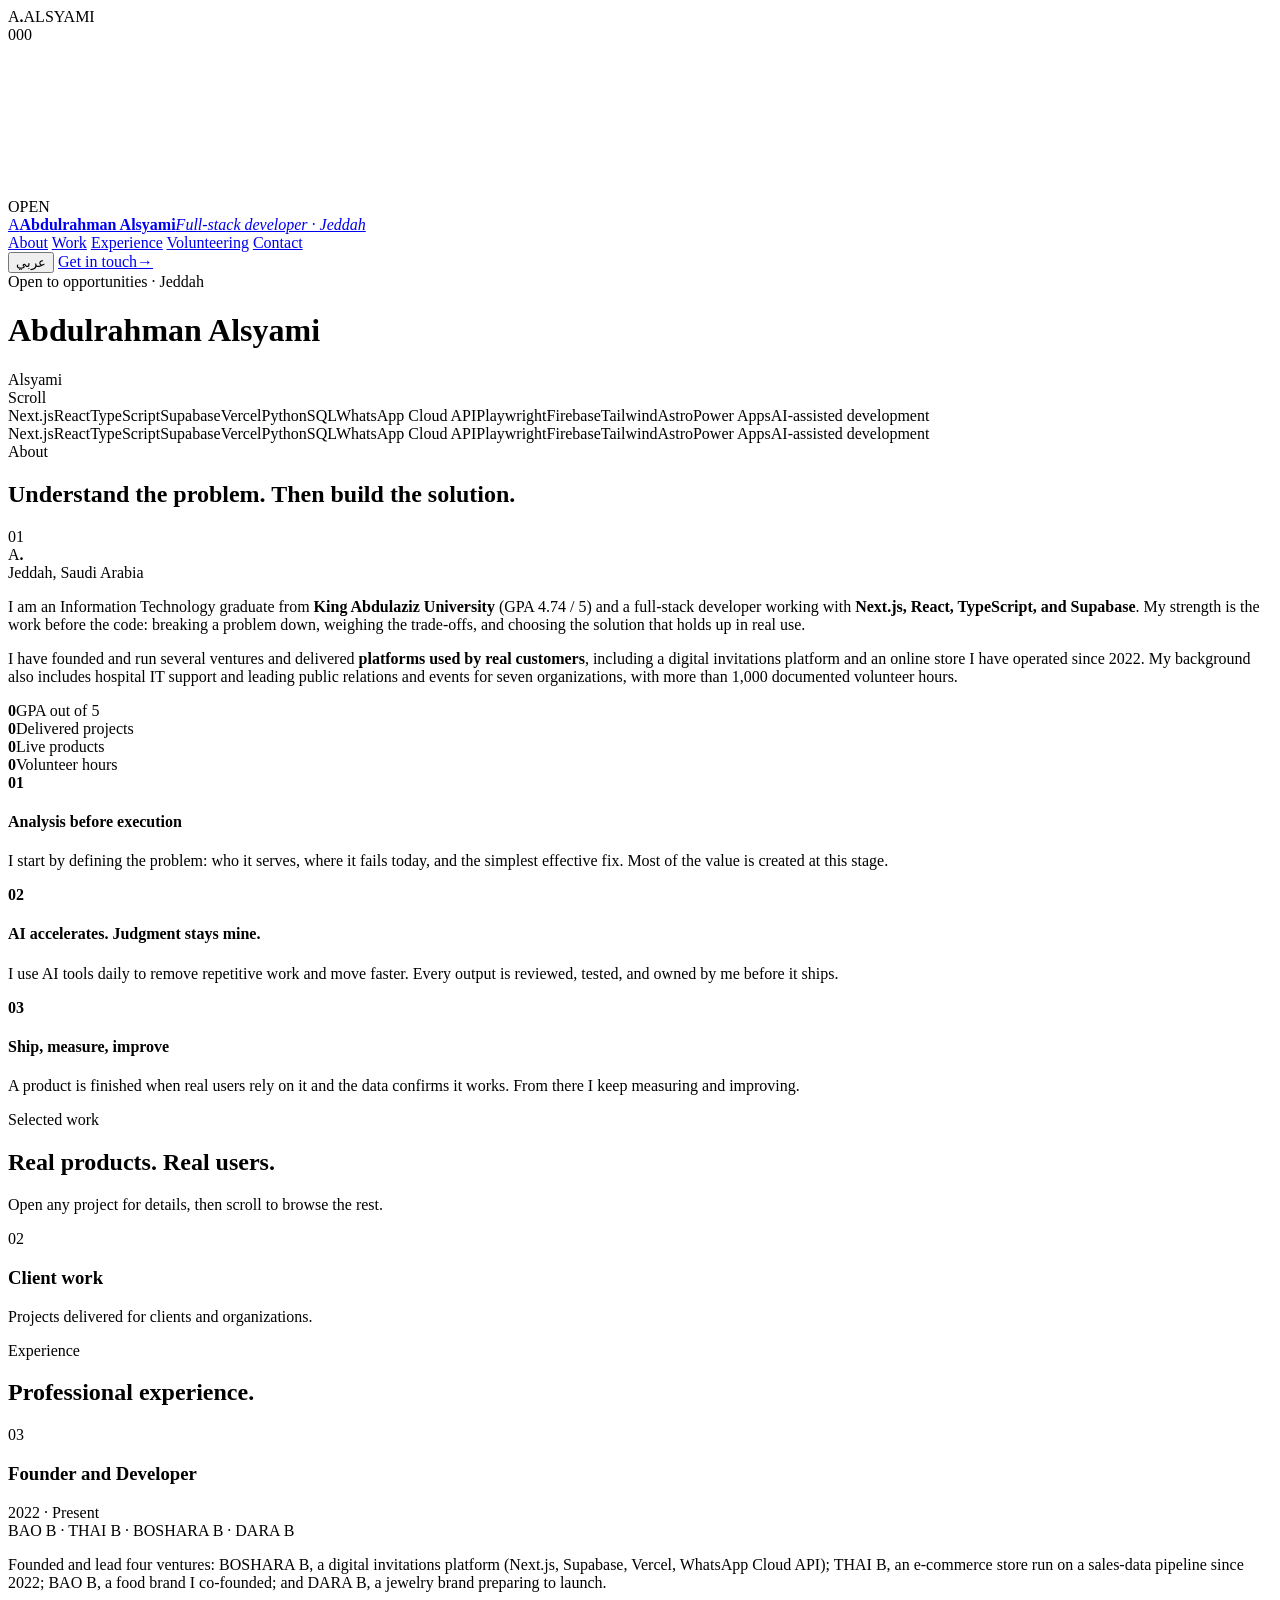
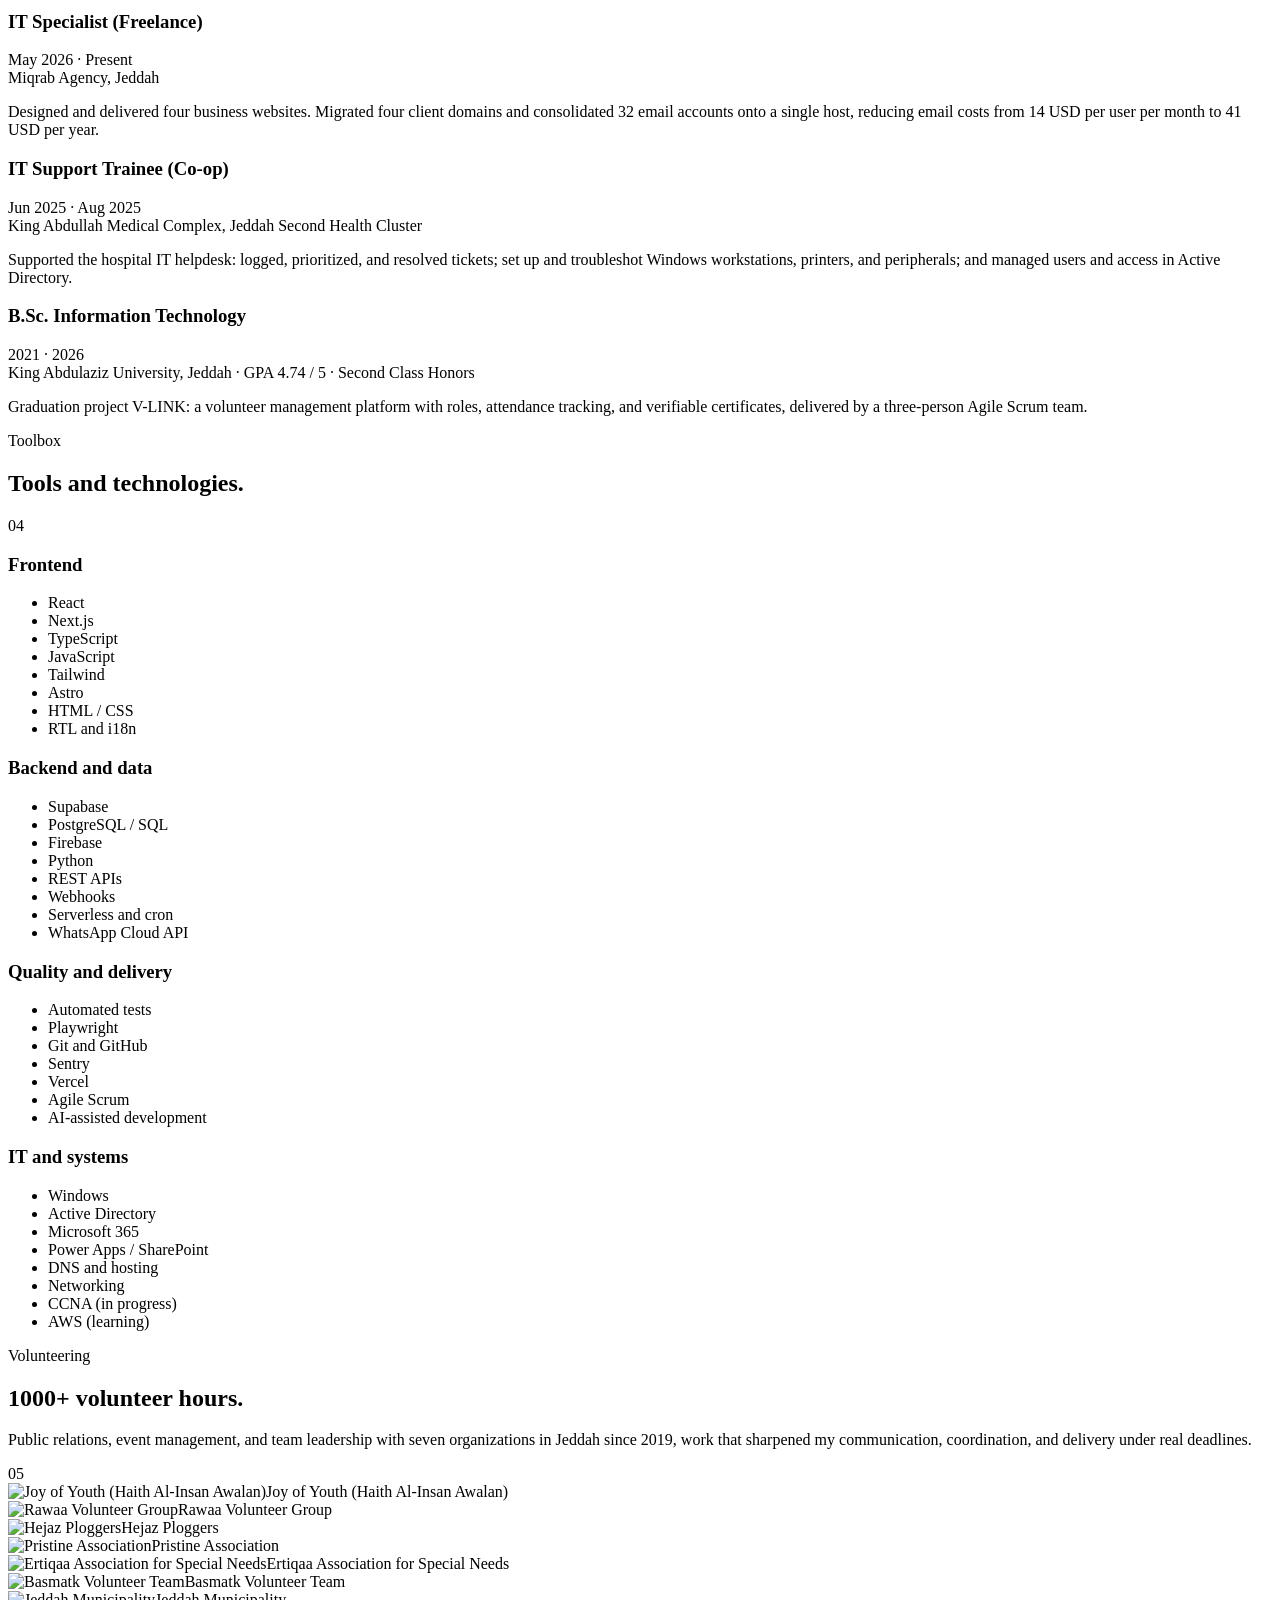
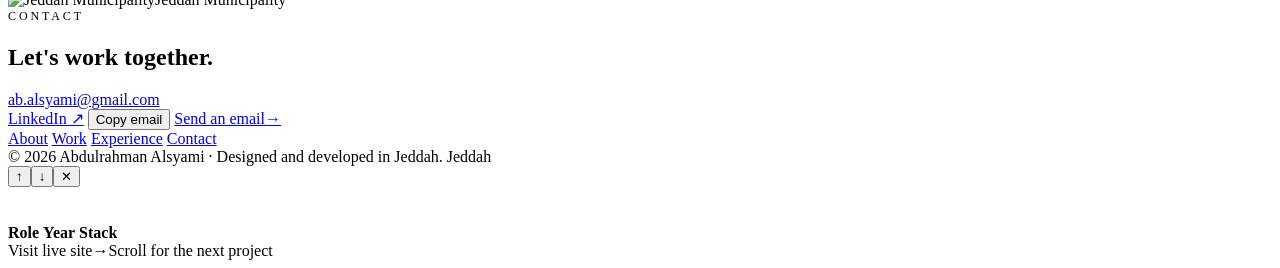
==== src/index.html @ 31112c0c "Portfolio site" ====
<!DOCTYPE html>
<html lang="en" dir="ltr">
<head>
<meta charset="UTF-8" />
<meta name="viewport" content="width=device-width, initial-scale=1.0, viewport-fit=cover" />
<title>Abdulrahman Alsyami · Developer</title>
<meta name="description" content="Abdulrahman Alsyami. IT graduate and full-stack developer in Jeddah. I build and ship real products: platforms, websites, data, and AI." />
<meta name="theme-color" content="#04070f" />
<meta property="og:title" content="Abdulrahman Alsyami · Developer" />
<meta property="og:description" content="I build and ship real products. Platforms, websites, data, and AI." />
<meta property="og:image" content="assets/p-bosharab.jpg" />
<link rel="icon" href="data:image/svg+xml,%3Csvg xmlns='http://www.w3.org/2000/svg' viewBox='0 0 64 64'%3E%3Crect width='64' height='64' rx='14' fill='%2304070f'/%3E%3Ctext x='50%25' y='56%25' dominant-baseline='middle' text-anchor='middle' font-family='Arial' font-weight='800' font-size='34' fill='%233b82f6'%3EA%3C/text%3E%3C/svg%3E" />
<link rel="preconnect" href="https://fonts.googleapis.com" />
<link rel="preconnect" href="https://fonts.gstatic.com" crossorigin />
<link href="https://fonts.googleapis.com/css2?family=Sora:wght@400;600;700;800&family=Inter:wght@400;500;600&family=IBM+Plex+Sans+Arabic:wght@400;500;600;700&display=swap" rel="stylesheet" />
<!--STYLES-->
</head>
<body>

<div id="loader"><div class="ld-name">A<b>.</b>ALSYAMI</div><div class="ld-bar"><i></i></div><div class="ld-num">000</div></div>
<div id="progress"></div>
<canvas id="gl"></canvas>
<div class="veil"></div>
<div class="grain"></div>
<div class="cur"><span>OPEN</span></div><div class="cur-d"></div>

<nav id="nav">
  <a href="#hero" class="brand" aria-label="Home"><span class="mark">A</span><span class="bname"><b data-en="Abdulrahman Alsyami" data-ar="عبدالرحمن السيامي">Abdulrahman Alsyami</b><i data-en="Full-stack developer · Jeddah" data-ar="مطوّر ويب متكامل · جدة">Full-stack developer · Jeddah</i></span></a>
  <div class="nlinks" id="navLinks">
    <span class="ind"></span>
    <a href="#about" data-en="About" data-ar="نبذة">About</a>
    <a href="#work" data-en="Work" data-ar="الأعمال">Work</a>
    <a href="#exp" data-en="Experience" data-ar="الخبرة">Experience</a>
    <a href="#vol" data-en="Volunteering" data-ar="التطوّع">Volunteering</a>
    <a href="#contact" data-en="Contact" data-ar="تواصل">Contact</a>
  </div>
  <div class="nright">
    <button class="chip" id="lang" aria-label="Switch language">عربي</button>
    <a href="#contact" class="btn pri xs"><span data-en="Get in touch" data-ar="تواصل معي">Get in touch</span><span class="arr">→</span></a>
  </div>
</nav>

<main>
  <header class="hero" id="hero">
    <span class="pill"><i></i><span data-en="Open to opportunities · Jeddah" data-ar="متاح لفرص العمل · جدة">Open to opportunities · Jeddah</span></span>
    <h1 class="sr-only">Abdulrahman Alsyami</h1>
    <div class="stage-dots" id="stageDots" aria-hidden="true"><i class="on"></i><i></i><i></i><i></i></div>
    <div class="wrap hero-in">
      <div class="hero-cap" id="heroCap" aria-live="polite"></div>
      <div class="h1 fd gl-only-hidden" aria-hidden="true" data-en="Alsyami" data-ar="السيامي">Alsyami</div>
    </div>
    <div class="scroll-hint"><span data-en="Scroll" data-ar="مرّر للأسفل">Scroll</span><i></i></div>
  </header>

  <div class="marq" aria-hidden="true">
    <div class="marq-track">
      <span>Next.js</span><span>React</span><span>TypeScript</span><span>Supabase</span><span>Vercel</span><span>Python</span><span>SQL</span><span>WhatsApp Cloud API</span><span>Playwright</span><span>Firebase</span><span>Tailwind</span><span>Astro</span><span>Power Apps</span><span>AI-assisted development</span>
      <span>Next.js</span><span>React</span><span>TypeScript</span><span>Supabase</span><span>Vercel</span><span>Python</span><span>SQL</span><span>WhatsApp Cloud API</span><span>Playwright</span><span>Firebase</span><span>Tailwind</span><span>Astro</span><span>Power Apps</span><span>AI-assisted development</span>
    </div>
  </div>

  <section id="about">
    <div class="wrap">
      <div class="sh">
        <div><div class="eyebrow" data-en="About" data-ar="نبذة">About</div><h2 class="fd split" data-en="Understand the problem. Then build the solution." data-ar="أفهم المشكلة، ثم أبني الحل.">Understand the problem. Then build the solution.</h2></div>
        <div class="idx">01</div>
      </div>
      <div class="about-grid">
        <div class="photo tilt reveal">
          <div class="ph">A<b>.</b></div>
          <img src="assets/me.jpg" alt="Abdulrahman Alsyami" onerror="this.remove()" />
          <div class="shine"></div>
          <div class="badge"><i></i><span data-en="Jeddah, Saudi Arabia" data-ar="جدة، السعودية">Jeddah, Saudi Arabia</span></div>
        </div>
        <div class="about-txt">
          <p class="reveal" data-html data-en="I am an Information Technology graduate from &lt;strong&gt;King Abdulaziz University&lt;/strong&gt; (GPA 4.74 / 5) and a full-stack developer working with &lt;strong&gt;Next.js, React, TypeScript, and Supabase&lt;/strong&gt;. My strength is the work before the code: breaking a problem down, weighing the trade-offs, and choosing the solution that holds up in real use." data-ar="خريج تقنية معلومات من &lt;strong&gt;جامعة الملك عبدالعزيز&lt;/strong&gt; بمعدل 4.74 من 5، ومطوّر ويب متكامل أعمل بـ &lt;strong&gt;Next.js وReact وTypeScript وSupabase&lt;/strong&gt;. تكمن قوتي فيما يسبق كتابة الكود: تحليل المشكلة، وموازنة الخيارات، واختيار الحل الذي يصمد أمام الاستخدام الفعلي.">I am an Information Technology graduate from <strong>King Abdulaziz University</strong> (GPA 4.74 / 5) and a full-stack developer working with <strong>Next.js, React, TypeScript, and Supabase</strong>. My strength is the work before the code: breaking a problem down, weighing the trade-offs, and choosing the solution that holds up in real use.</p>
          <p class="reveal" data-html data-en="I have founded and run several ventures and delivered &lt;strong&gt;platforms used by real customers&lt;/strong&gt;, including a digital invitations platform and an online store I have operated since 2022. My background also includes hospital IT support and leading public relations and events for seven organizations, with more than 1,000 documented volunteer hours." data-ar="أسّست وأدرت عدة مشاريع تجارية، وأطلقت &lt;strong&gt;منصّات يستخدمها عملاء فعليون&lt;/strong&gt;، منها منصّة للدعوات الرقمية ومتجر إلكتروني أديره منذ 2022. وتشمل خبرتي الدعم الفني في بيئة مستشفى، وقيادة العلاقات العامة والفعاليات في سبع جهات بأكثر من 1000 ساعة تطوّع موثّقة.">I have founded and run several ventures and delivered <strong>platforms used by real customers</strong>, including a digital invitations platform and an online store I have operated since 2022. My background also includes hospital IT support and leading public relations and events for seven organizations, with more than 1,000 documented volunteer hours.</p>
          <div class="stats">
            <div class="stat"><b data-n="4.74" data-dec="2">0</b><span data-en="GPA out of 5" data-ar="المعدل من 5">GPA out of 5</span></div>
            <div class="stat"><b data-n="10">0</b><span data-en="Delivered projects" data-ar="مشروع منجز">Delivered projects</span></div>
            <div class="stat"><b data-n="8">0</b><span data-en="Live products" data-ar="منتج قيد التشغيل">Live products</span></div>
            <div class="stat"><b data-n="1000" data-suf="+">0</b><span data-en="Volunteer hours" data-ar="ساعة تطوّع">Volunteer hours</span></div>
          </div>
        </div>
      </div>
      <div class="principles">
        <div class="pr reveal"><b>01</b><h4 data-en="Analysis before execution" data-ar="التحليل قبل التنفيذ">Analysis before execution</h4><p data-en="I start by defining the problem: who it serves, where it fails today, and the simplest effective fix. Most of the value is created at this stage." data-ar="أبدأ بتحديد المشكلة: لمن الحل، وأين يكمن الخلل اليوم، وما أبسط معالجة فعّالة له. فمعظم القيمة تُصنع في هذه المرحلة.">I start by defining the problem: who it serves, where it fails today, and the simplest effective fix. Most of the value is created at this stage.</p></div>
        <div class="pr reveal"><b>02</b><h4 data-en="AI accelerates. Judgment stays mine." data-ar="الذكاء الاصطناعي يسرّع، والقرار يبقى لي.">AI accelerates. Judgment stays mine.</h4><p data-en="I use AI tools daily to remove repetitive work and move faster. Every output is reviewed, tested, and owned by me before it ships." data-ar="أوظّف أدوات الذكاء الاصطناعي يومياً لتقليص العمل المتكرر ورفع سرعة التنفيذ، مع مراجعة كل مخرَج واختباره وتحمّل مسؤوليته قبل إطلاقه.">I use AI tools daily to remove repetitive work and move faster. Every output is reviewed, tested, and owned by me before it ships.</p></div>
        <div class="pr reveal"><b>03</b><h4 data-en="Ship, measure, improve" data-ar="أُطلق، أقيس، أُحسّن">Ship, measure, improve</h4><p data-en="A product is finished when real users rely on it and the data confirms it works. From there I keep measuring and improving." data-ar="لا يكتمل المنتج بمجرد عمله على جهازي، بل حين يعتمد عليه مستخدمون فعليون وتؤكد البيانات نجاحه. بعدها أواصل القياس والتحسين.">A product is finished when real users rely on it and the data confirms it works. From there I keep measuring and improving.</p></div>
      </div>
    </div>
  </section>

  <section id="work">
    <div class="wrap">
      <div class="sh">
        <div><div class="eyebrow" data-en="Selected work" data-ar="أعمال مختارة">Selected work</div><h2 class="fd split" data-en="Real products. Real users." data-ar="منتجات فعلية. مستخدمون حقيقيون.">Real products. Real users.</h2><p data-en="Open any project for details, then scroll to browse the rest." data-ar="افتح أي مشروع لعرض تفاصيله، ثم مرّر لاستعراض بقية المشاريع.">Open any project for details, then scroll to browse the rest.</p></div>
        <div class="idx">02</div>
      </div>
      <div class="stack" id="stack"></div>
      <div class="subhead"><h3 class="fd" data-en="Client work" data-ar="أعمال للعملاء والجهات">Client work</h3><p data-en="Projects delivered for clients and organizations." data-ar="مشاريع نفّذتها لعملاء وجهات متعددة.">Projects delivered for clients and organizations.</p></div>
      <div class="filters" id="filters"></div>
      <div class="grid" id="grid"></div>
    </div>
  </section>

  <section id="exp">
    <div class="wrap">
      <div class="sh">
        <div><div class="eyebrow" data-en="Experience" data-ar="الخبرة">Experience</div><h2 class="fd split" data-en="Professional experience." data-ar="الخبرة العملية.">Professional experience.</h2></div>
        <div class="idx">03</div>
      </div>
      <div class="tl">
        <div class="ti now reveal">
          <h3 data-en="Founder and Developer" data-ar="مؤسس ومطوّر">Founder and Developer</h3>
          <span class="dt">2022 · Present</span>
          <div class="co">BAO B · THAI B · BOSHARA B · DARA B</div>
          <p data-en="Founded and lead four ventures: BOSHARA B, a digital invitations platform (Next.js, Supabase, Vercel, WhatsApp Cloud API); THAI B, an e-commerce store run on a sales-data pipeline since 2022; BAO B, a food brand I co-founded; and DARA B, a jewelry brand preparing to launch." data-ar="أسّست وأقود أربعة مشاريع: بُشارة بي، منصّة للدعوات الرقمية (Next.js وSupabase وVercel وWhatsApp Cloud API)؛ وتاي بي، متجر إلكتروني يُدار منذ 2022 على خط لتحليل بيانات المبيعات؛ وباو بي، علامة أطعمة شاركت في تأسيسها؛ ودارا بي، علامة مجوهرات تستعد للإطلاق.">Founded and lead four ventures: BOSHARA B, a digital invitations platform (Next.js, Supabase, Vercel, WhatsApp Cloud API); THAI B, an e-commerce store run on a sales-data pipeline since 2022; BAO B, a food brand I co-founded; and DARA B, a jewelry brand preparing to launch.</p>
        </div>
        <div class="ti now reveal">
          <h3 data-en="IT Specialist (Freelance)" data-ar="أخصائي تقنية معلومات (عمل حر)">IT Specialist (Freelance)</h3>
          <span class="dt">May 2026 · Present</span>
          <div class="co" data-en="Miqrab Agency, Jeddah" data-ar="وكالة مقراب، جدة">Miqrab Agency, Jeddah</div>
          <p data-en="Designed and delivered four business websites. Migrated four client domains and consolidated 32 email accounts onto a single host, reducing email costs from 14 USD per user per month to 41 USD per year." data-ar="صمّمت وسلّمت أربعة مواقع لجهات تجارية، ونقلت أربعة نطاقات للعملاء ووحّدت 32 حساب بريد على استضافة واحدة، فانخفضت تكلفة البريد من 14 دولاراً للمستخدم شهرياً إلى 41 دولاراً سنوياً.">Designed and delivered four business websites. Migrated four client domains and consolidated 32 email accounts onto a single host, reducing email costs from 14 USD per user per month to 41 USD per year.</p>
        </div>
        <div class="ti reveal">
          <h3 data-en="IT Support Trainee (Co-op)" data-ar="متدرّب دعم فني (تعاوني)">IT Support Trainee (Co-op)</h3>
          <span class="dt">Jun 2025 · Aug 2025</span>
          <div class="co" data-en="King Abdullah Medical Complex, Jeddah Second Health Cluster" data-ar="مجمع الملك عبدالله الطبي، تجمع جدة الصحي الثاني">King Abdullah Medical Complex, Jeddah Second Health Cluster</div>
          <p data-en="Supported the hospital IT helpdesk: logged, prioritized, and resolved tickets; set up and troubleshot Windows workstations, printers, and peripherals; and managed users and access in Active Directory." data-ar="عملت في مكتب الدعم الفني بالمستشفى: استقبال التذاكر وترتيب أولوياتها وحلّها، وتجهيز أجهزة ويندوز والطابعات والأجهزة الطرفية ومعالجة أعطالها، وإدارة المستخدمين والصلاحيات عبر Active Directory.">Supported the hospital IT helpdesk: logged, prioritized, and resolved tickets; set up and troubleshot Windows workstations, printers, and peripherals; and managed users and access in Active Directory.</p>
        </div>
        <div class="ti reveal">
          <h3 data-en="B.Sc. Information Technology" data-ar="بكالوريوس تقنية المعلومات">B.Sc. Information Technology</h3>
          <span class="dt">2021 · 2026</span>
          <div class="co" data-en="King Abdulaziz University, Jeddah · GPA 4.74 / 5 · Second Class Honors" data-ar="جامعة الملك عبدالعزيز، جدة · المعدل 4.74 من 5 · مرتبة الشرف الثانية">King Abdulaziz University, Jeddah · GPA 4.74 / 5 · Second Class Honors</div>
          <p data-en="Graduation project V-LINK: a volunteer management platform with roles, attendance tracking, and verifiable certificates, delivered by a three-person Agile Scrum team." data-ar="مشروع التخرّج V-LINK: منصّة لإدارة الفرق التطوعية تشمل الصلاحيات وتتبّع الحضور وإصدار شهادات موثّقة، نُفّذت ضمن فريق من ثلاثة أعضاء بمنهجية Agile Scrum.">Graduation project V-LINK: a volunteer management platform with roles, attendance tracking, and verifiable certificates, delivered by a three-person Agile Scrum team.</p>
        </div>
      </div>
    </div>
  </section>

  <section id="skills">
    <div class="wrap">
      <div class="sh">
        <div><div class="eyebrow" data-en="Toolbox" data-ar="الأدوات">Toolbox</div><h2 class="fd split" data-en="Tools and technologies." data-ar="الأدوات والتقنيات.">Tools and technologies.</h2></div>
        <div class="idx">04</div>
      </div>
      <div class="skills">
        <div class="sk reveal"><h3 data-en="Frontend" data-ar="الواجهات">Frontend</h3><ul><li>React</li><li>Next.js</li><li>TypeScript</li><li>JavaScript</li><li>Tailwind</li><li>Astro</li><li>HTML / CSS</li><li>RTL and i18n</li></ul></div>
        <div class="sk reveal"><h3 data-en="Backend and data" data-ar="الخلفية والبيانات">Backend and data</h3><ul><li>Supabase</li><li>PostgreSQL / SQL</li><li>Firebase</li><li>Python</li><li>REST APIs</li><li>Webhooks</li><li>Serverless and cron</li><li>WhatsApp Cloud API</li></ul></div>
        <div class="sk reveal"><h3 data-en="Quality and delivery" data-ar="الجودة والتسليم">Quality and delivery</h3><ul><li>Automated tests</li><li>Playwright</li><li>Git and GitHub</li><li>Sentry</li><li>Vercel</li><li>Agile Scrum</li><li>AI-assisted development</li></ul></div>
        <div class="sk reveal"><h3 data-en="IT and systems" data-ar="الأنظمة والدعم">IT and systems</h3><ul><li>Windows</li><li>Active Directory</li><li>Microsoft 365</li><li>Power Apps / SharePoint</li><li>DNS and hosting</li><li>Networking</li><li class="soon">CCNA (in progress)</li><li class="soon">AWS (learning)</li></ul></div>
      </div>
    </div>
  </section>

  <section id="vol">
    <div class="wrap">
      <div class="sh">
        <div><div class="eyebrow" data-en="Volunteering" data-ar="التطوّع">Volunteering</div><h2 class="fd split" data-en="1000+ volunteer hours." data-ar="أكثر من 1000 ساعة تطوّع.">1000+ volunteer hours.</h2><p data-en="Public relations, event management, and team leadership with seven organizations in Jeddah since 2019, work that sharpened my communication, coordination, and delivery under real deadlines." data-ar="علاقات عامة وإدارة فعاليات وقيادة فرق مع سبع جهات في جدة منذ 2019، صقلت مهارات التواصل والتنسيق والتسليم ضمن مواعيد فعلية.">Public relations, event management, and team leadership with seven organizations in Jeddah since 2019, work that sharpened my communication, coordination, and delivery under real deadlines.</p></div>
        <div class="idx">05</div>
      </div>
      <div class="orgs">
        <div class="org reveal"><span class="lg"><img src="assets/org-haith.png" alt="Joy of Youth (Haith Al-Insan Awalan)" loading="lazy"></span><span data-en="Joy of Youth (Haith Al-Insan Awalan)" data-ar="مجموعة حيث الإنسان أولاً">Joy of Youth (Haith Al-Insan Awalan)</span></div>
        <div class="org reveal"><span class="lg"><img src="assets/org-rawaa.png" alt="Rawaa Volunteer Group" loading="lazy"></span><span data-en="Rawaa Volunteer Group" data-ar="مجموعة رواء التطوعية">Rawaa Volunteer Group</span></div>
        <div class="org reveal"><span class="lg"><img src="assets/org-hejaz.png" alt="Hejaz Ploggers" loading="lazy"></span><span data-en="Hejaz Ploggers" data-ar="فريق حجاز بلوقرز">Hejaz Ploggers</span></div>
        <div class="org reveal"><span class="lg"><img src="assets/org-pristine.png" alt="Pristine Association" loading="lazy"></span><span data-en="Pristine Association" data-ar="جمعية برستين">Pristine Association</span></div>
        <div class="org reveal"><span class="lg"><img src="assets/org-ertiqa.png" alt="Ertiqaa Association for Special Needs" loading="lazy"></span><span data-en="Ertiqaa Association for Special Needs" data-ar="جمعية ارتقاء لذوي الاحتياجات الخاصة">Ertiqaa Association for Special Needs</span></div>
        <div class="org reveal"><span class="lg"><img src="assets/org-basmatak.png" alt="Basmatk Volunteer Team" loading="lazy"></span><span data-en="Basmatk Volunteer Team" data-ar="فريق بصمتك التطوعي">Basmatk Volunteer Team</span></div>
        <div class="org reveal"><span class="lg"><img src="assets/org-amanah.svg" alt="Jeddah Municipality" loading="lazy"></span><span data-en="Jeddah Municipality" data-ar="أمانة جدة">Jeddah Municipality</span></div>
      </div>
    </div>
  </section>

  <section id="contact" class="contact">
    <div class="wrap">
      <div class="eyebrow reveal" style="color:var(--ice);font-family:var(--fd);letter-spacing:.24em;text-transform:uppercase;font-size:12px;margin-bottom:14px" data-en="Contact" data-ar="تواصل">Contact</div>
      <h2 class="big fd split" data-en="Let's work together." data-ar="لنعمل معاً.">Let's work together.</h2>
      <a class="email magnet reveal" href="mailto:ab.alsyami@gmail.com">ab.alsyami@gmail.com</a>
      <div class="socials reveal">
        <a class="btn ghost magnet" href="https://www.linkedin.com/in/abdulrahman-alsyami" target="_blank" rel="noopener">LinkedIn ↗</a>
        <button class="btn ghost magnet" id="copyBtn"><span data-en="Copy email" data-ar="انسخ البريد">Copy email</span></button>
        <a class="btn pri magnet" href="mailto:ab.alsyami@gmail.com"><span data-en="Send an email" data-ar="راسلني عبر البريد">Send an email</span><span class="arr">→</span></a>
      </div>
    </div>
  </section>
</main>

<nav class="dock" id="dock" aria-label="Sections">
  <a href="#about" data-en="About" data-ar="نبذة">About</a>
  <a href="#work" data-en="Work" data-ar="الأعمال">Work</a>
  <a href="#exp" data-en="Experience" data-ar="الخبرة">Experience</a>
  <a href="#contact" data-en="Contact" data-ar="تواصل">Contact</a>
</nav>

<footer>
  <span data-en="© 2026 Abdulrahman Alsyami · Designed and developed in Jeddah." data-ar="© 2026 عبدالرحمن السيامي · تصميم وتطوير شخصي، جدة.">© 2026 Abdulrahman Alsyami · Designed and developed in Jeddah.</span>
  <span class="clock"><i></i><span data-en="Jeddah" data-ar="جدة">Jeddah</span> <span id="clock"></span></span>
</footer>

<div id="modal" role="dialog" aria-modal="true" aria-labelledby="mTitle">
  <div class="back"></div>
  <div class="panel" data-lenis-prevent>
    <div class="m-nav"><button class="up" aria-label="Previous project">↑</button><button class="down" aria-label="Next project">↓</button><button class="close" aria-label="Close">✕</button></div>
    <div class="m-rail"><i></i></div>
    <div class="m-media"><div class="frame"><i></i><i></i><i></i><span id="mUrl"></span></div><img id="mImg" src="" alt="" /></div>
    <div class="m-body">
      <div class="fcard-top"><span class="m-count" id="mCount"></span><span class="status" id="mStatus"></span></div>
      <h3 class="fd" id="mTitle"></h3>
      <p id="mDesc"></p>
      <div class="m-meta">
        <b data-en="Role" data-ar="الدور">Role</b><span id="mRole"></span>
        <b data-en="Year" data-ar="السنة">Year</b><span id="mYear"></span>
        <b data-en="Stack" data-ar="التقنيات">Stack</b><div class="tags" id="mTags"></div>
      </div>
      <div class="m-actions"><a class="btn pri sm" id="mVisit" target="_blank" rel="noopener"><span data-en="Visit live site" data-ar="زُر الموقع الحيّ">Visit live site</span><span class="arr">→</span></a><span class="m-hint" data-en="Scroll for the next project" data-ar="مرّر للمشروع التالي">Scroll for the next project</span></div>
    </div>
  </div>
</div>


<script src="https://cdnjs.cloudflare.com/ajax/libs/gsap/3.12.5/gsap.min.js"></script>
<script src="https://cdnjs.cloudflare.com/ajax/libs/gsap/3.12.5/ScrollTrigger.min.js"></script>
<script src="https://cdn.jsdelivr.net/npm/lenis@1.1.18/dist/lenis.min.js"></script>
<!--SCRIPT-->
</body>
</html>
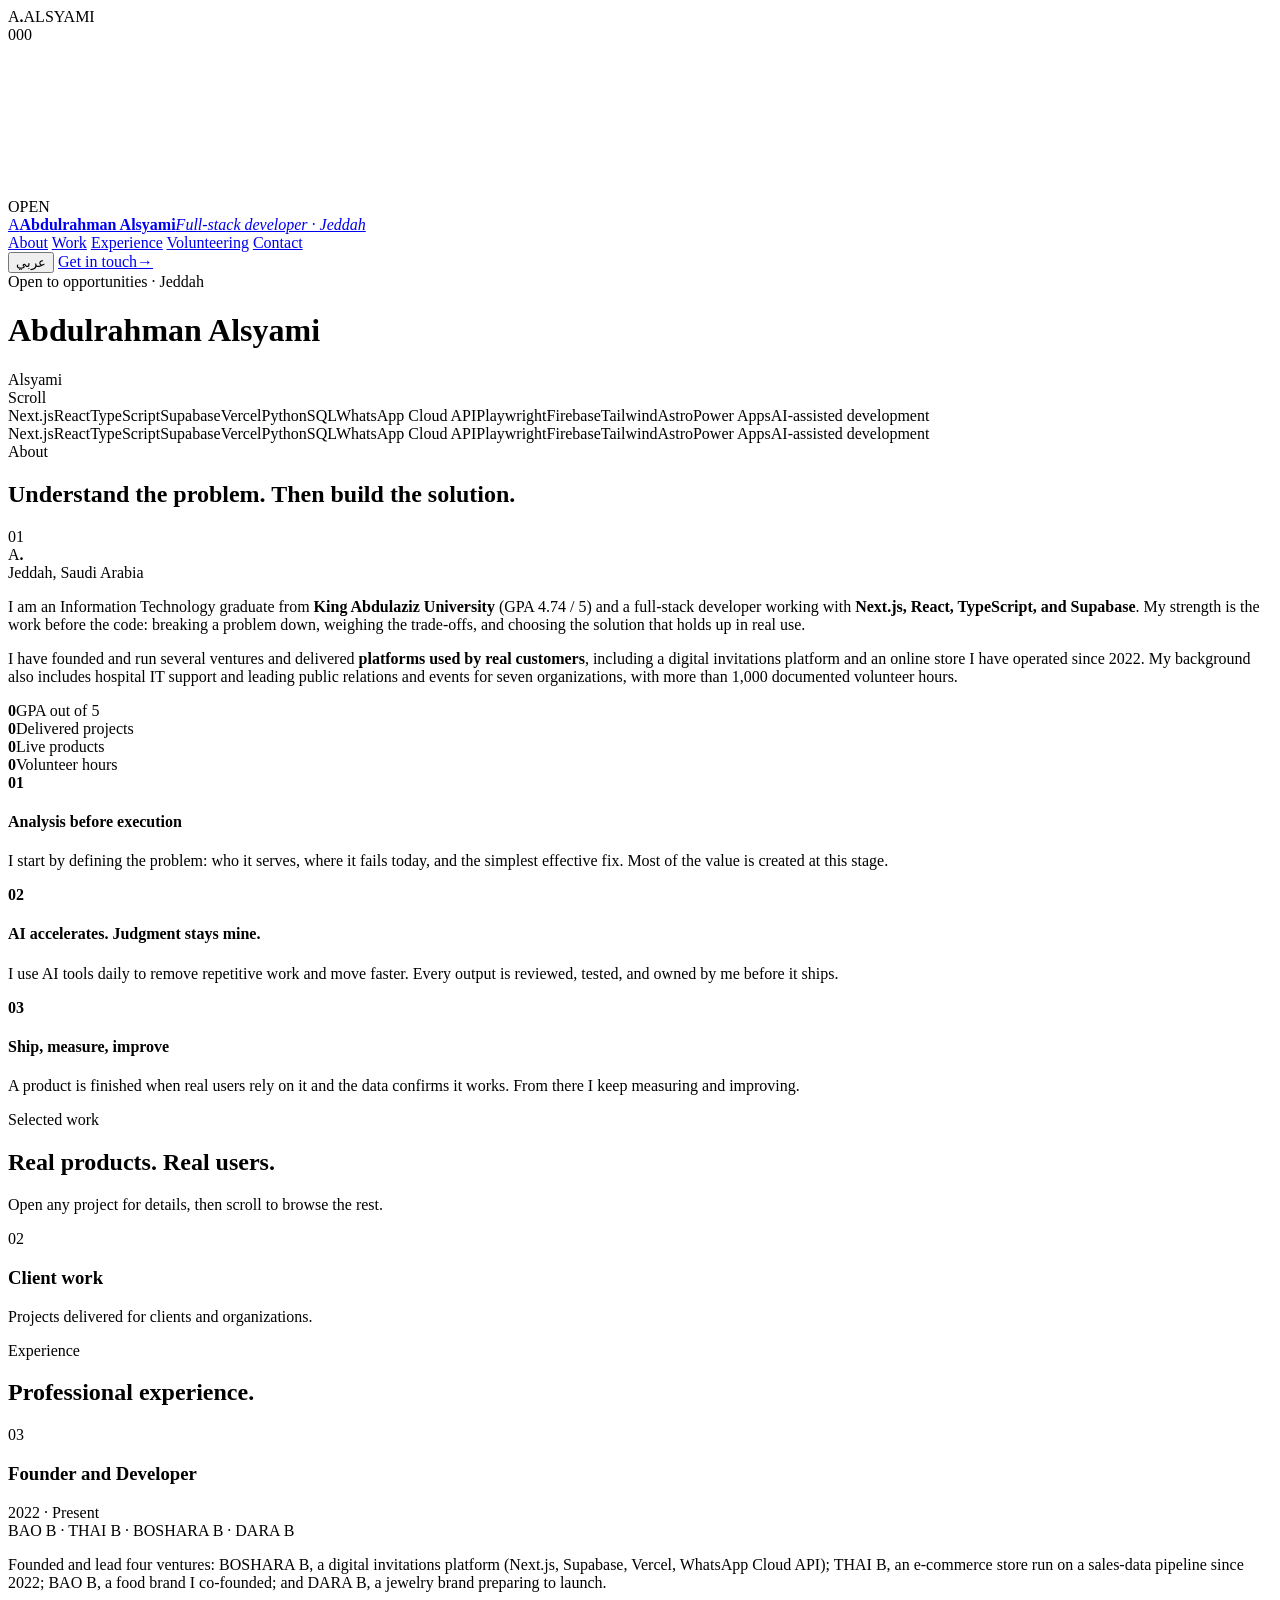
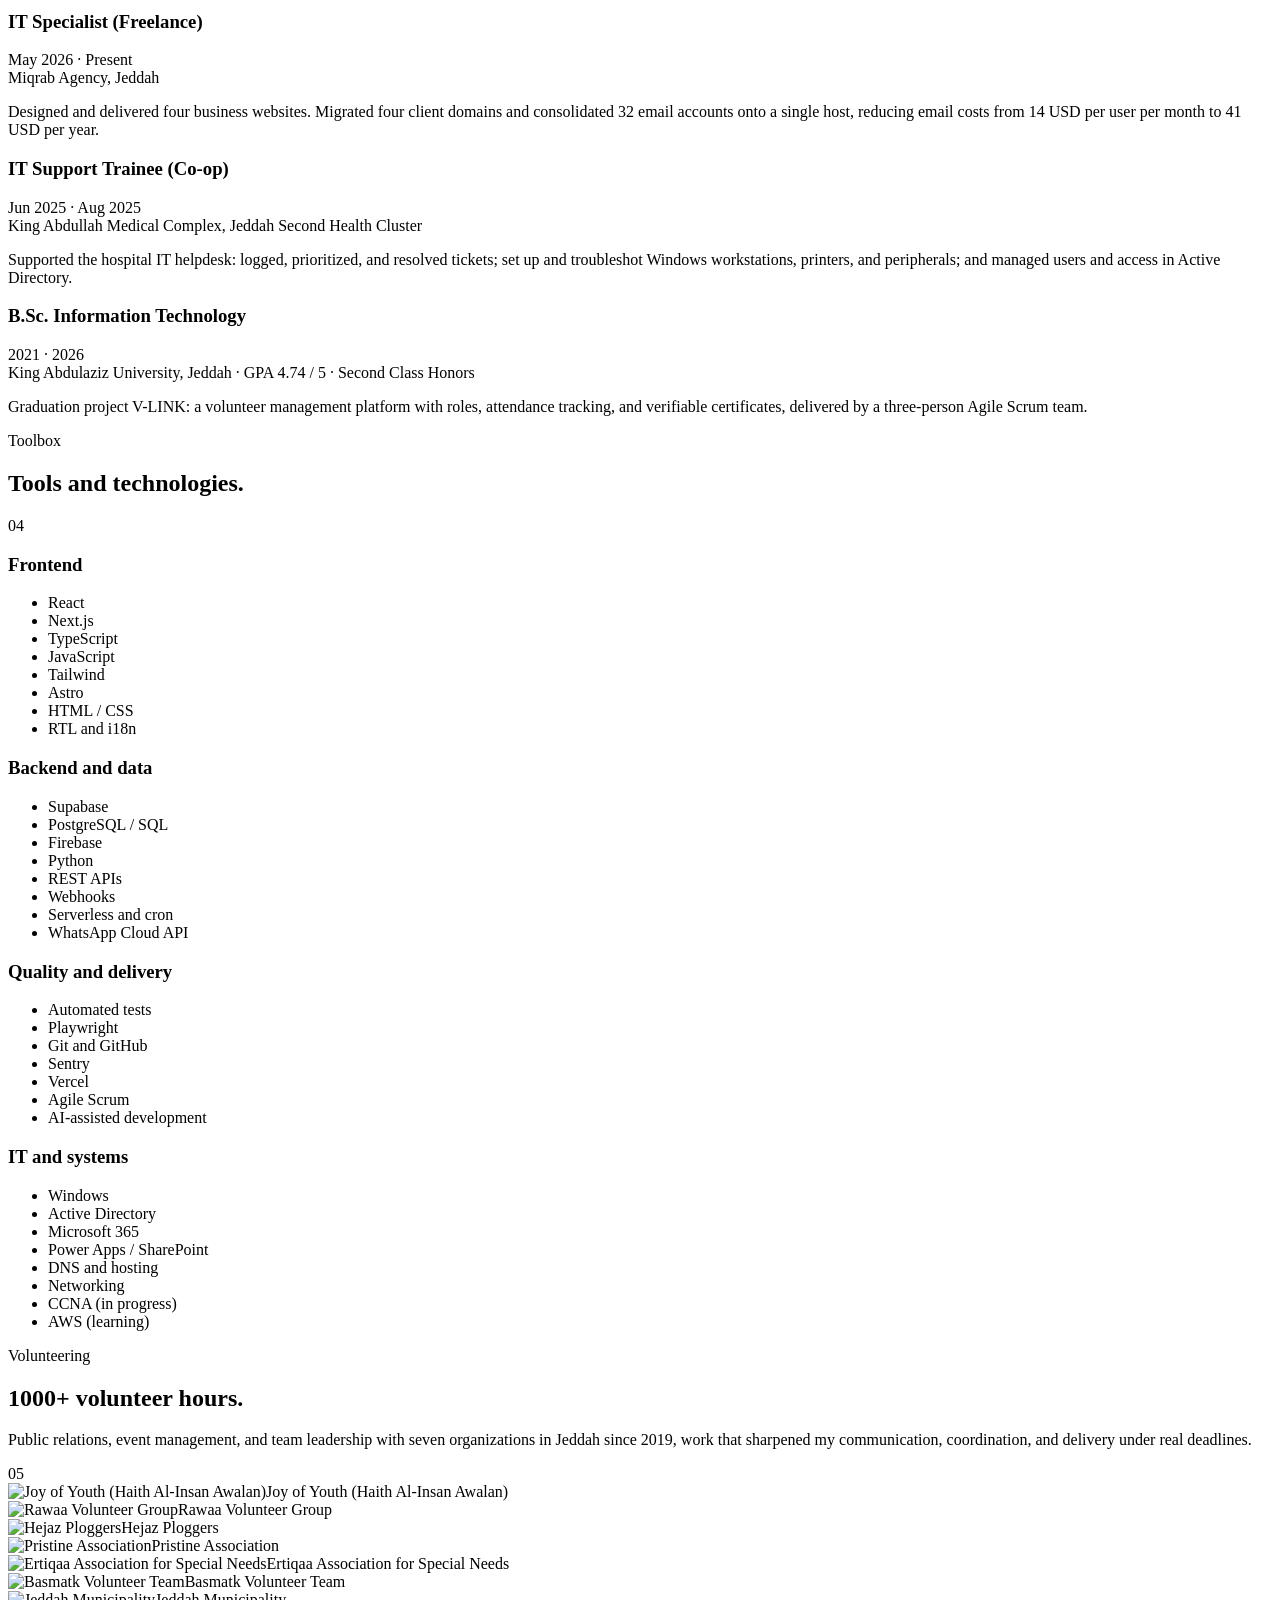
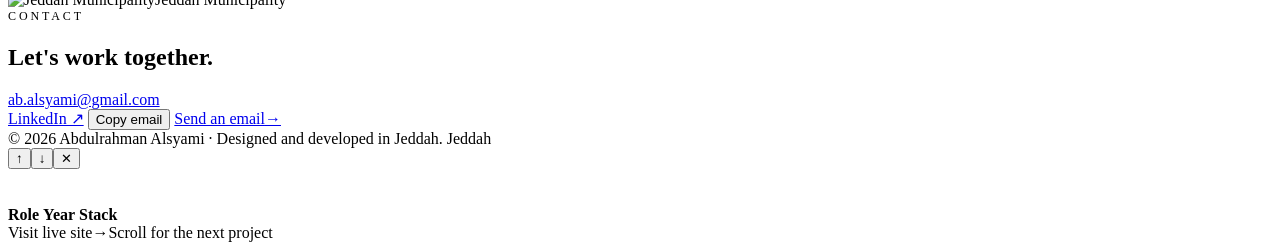
==== commit fff6f60e: "Remove bottom navigation dock" ====
--- a/src/index.html
+++ b/src/index.html
@@ -186,12 +186,6 @@
   </section>
 </main>
 
-<nav class="dock" id="dock" aria-label="Sections">
-  <a href="#about" data-en="About" data-ar="نبذة">About</a>
-  <a href="#work" data-en="Work" data-ar="الأعمال">Work</a>
-  <a href="#exp" data-en="Experience" data-ar="الخبرة">Experience</a>
-  <a href="#contact" data-en="Contact" data-ar="تواصل">Contact</a>
-</nav>
 
 <footer>
   <span data-en="© 2026 Abdulrahman Alsyami · Designed and developed in Jeddah." data-ar="© 2026 عبدالرحمن السيامي · تصميم وتطوير شخصي، جدة.">© 2026 Abdulrahman Alsyami · Designed and developed in Jeddah.</span>
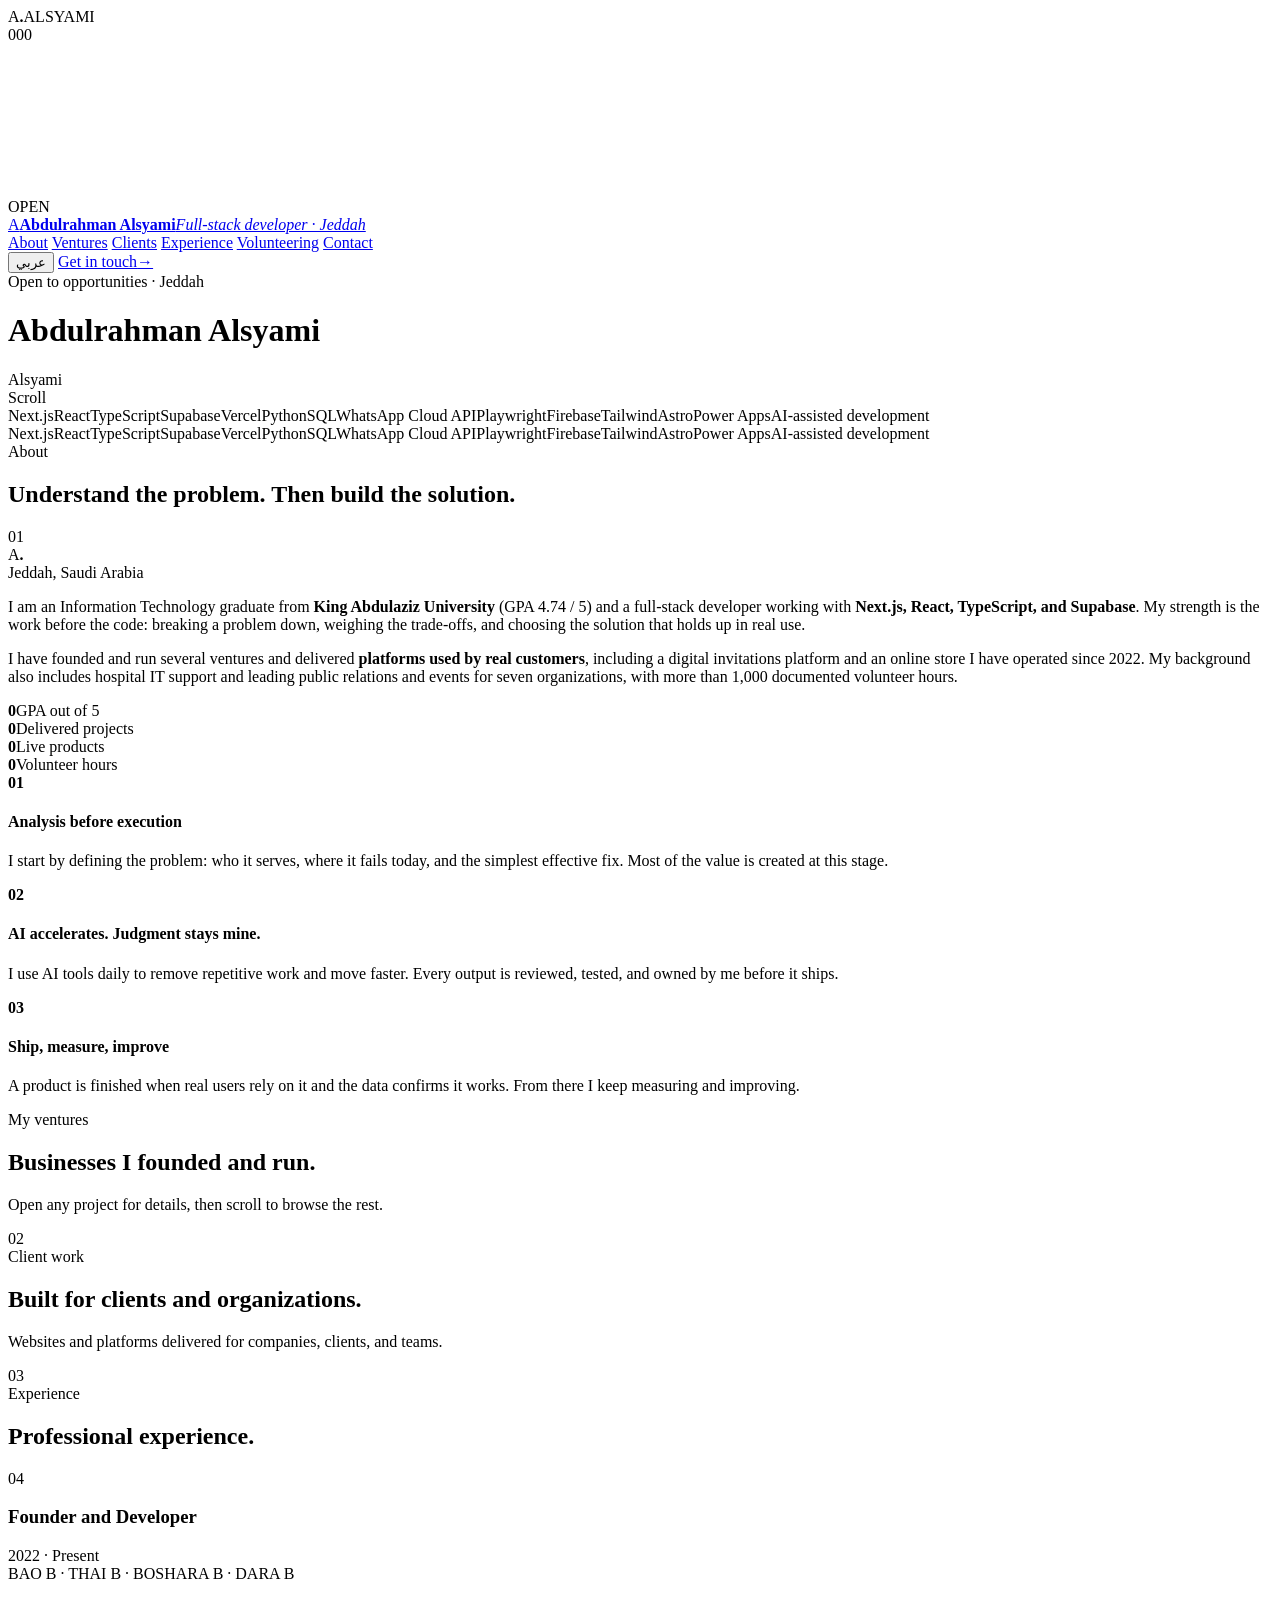
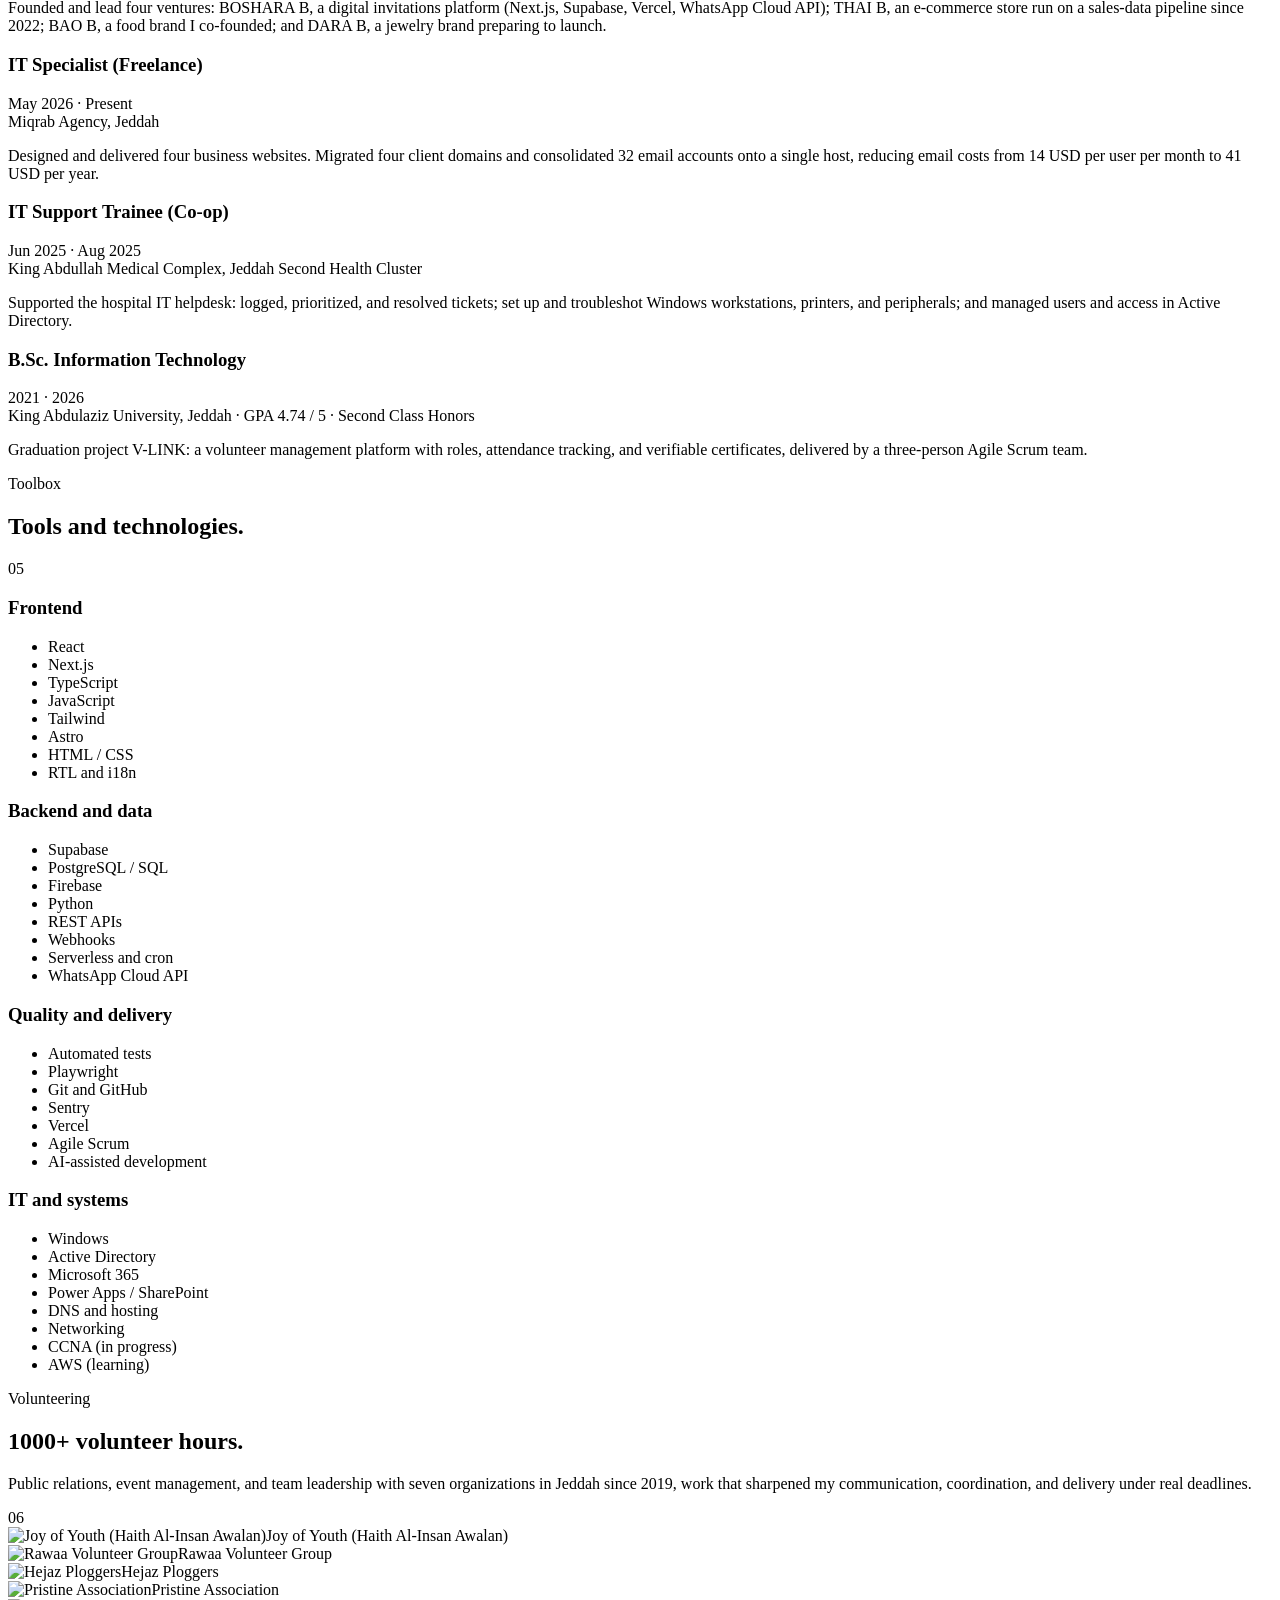
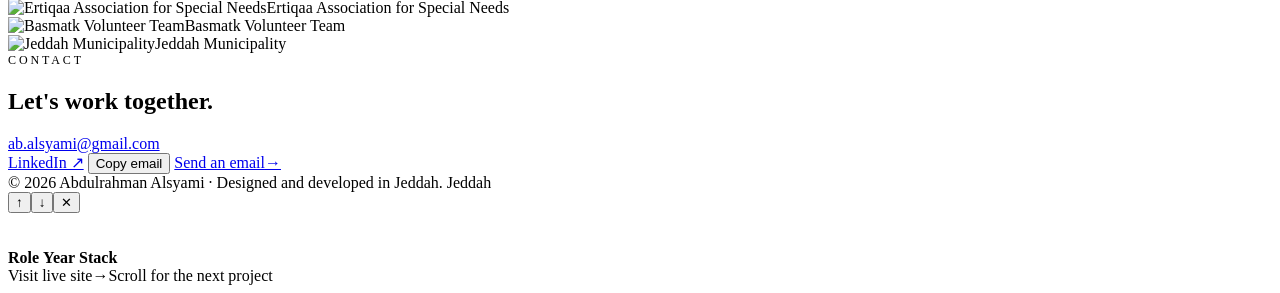
==== commit 766d6db5: "Native sticky hero, separate client section, grouped project viewer" ====
--- a/src/index.html
+++ b/src/index.html
@@ -29,7 +29,8 @@
   <div class="nlinks" id="navLinks">
     <span class="ind"></span>
     <a href="#about" data-en="About" data-ar="نبذة">About</a>
-    <a href="#work" data-en="Work" data-ar="الأعمال">Work</a>
+    <a href="#work" data-en="Ventures" data-ar="مشاريعي">Ventures</a>
+    <a href="#clients" data-en="Clients" data-ar="العملاء">Clients</a>
     <a href="#exp" data-en="Experience" data-ar="الخبرة">Experience</a>
     <a href="#vol" data-en="Volunteering" data-ar="التطوّع">Volunteering</a>
     <a href="#contact" data-en="Contact" data-ar="تواصل">Contact</a>
@@ -41,6 +42,7 @@
 </nav>
 
 <main>
+  <div class="hero-track" id="heroTrack">
   <header class="hero" id="hero">
     <span class="pill"><i></i><span data-en="Open to opportunities · Jeddah" data-ar="متاح لفرص العمل · جدة">Open to opportunities · Jeddah</span></span>
     <h1 class="sr-only">Abdulrahman Alsyami</h1>
@@ -51,6 +53,7 @@
     </div>
     <div class="scroll-hint"><span data-en="Scroll" data-ar="مرّر للأسفل">Scroll</span><i></i></div>
   </header>
+  </div>
 
   <div class="marq" aria-hidden="true">
     <div class="marq-track">
@@ -94,11 +97,19 @@
   <section id="work">
     <div class="wrap">
       <div class="sh">
-        <div><div class="eyebrow" data-en="Selected work" data-ar="أعمال مختارة">Selected work</div><h2 class="fd split" data-en="Real products. Real users." data-ar="منتجات فعلية. مستخدمون حقيقيون.">Real products. Real users.</h2><p data-en="Open any project for details, then scroll to browse the rest." data-ar="افتح أي مشروع لعرض تفاصيله، ثم مرّر لاستعراض بقية المشاريع.">Open any project for details, then scroll to browse the rest.</p></div>
+        <div><div class="eyebrow" data-en="My ventures" data-ar="مشاريعي الخاصة">My ventures</div><h2 class="fd split" data-en="Businesses I founded and run." data-ar="مشاريع أسّستها وأديرها.">Businesses I founded and run.</h2><p data-en="Open any project for details, then scroll to browse the rest." data-ar="افتح أي مشروع لعرض تفاصيله، ثم مرّر لاستعراض بقية المشاريع.">Open any project for details, then scroll to browse the rest.</p></div>
         <div class="idx">02</div>
       </div>
       <div class="stack" id="stack"></div>
-      <div class="subhead"><h3 class="fd" data-en="Client work" data-ar="أعمال للعملاء والجهات">Client work</h3><p data-en="Projects delivered for clients and organizations." data-ar="مشاريع نفّذتها لعملاء وجهات متعددة.">Projects delivered for clients and organizations.</p></div>
+    </div>
+  </section>
+
+  <section id="clients" class="band">
+    <div class="wrap">
+      <div class="sh">
+        <div><div class="eyebrow" data-en="Client work" data-ar="أعمال للعملاء">Client work</div><h2 class="fd split" data-en="Built for clients and organizations." data-ar="مشاريع نفّذتها لجهات أخرى.">Built for clients and organizations.</h2><p data-en="Websites and platforms delivered for companies, clients, and teams." data-ar="مواقع ومنصّات سلّمتها لشركات وعملاء وفرق عمل.">Websites and platforms delivered for companies, clients, and teams.</p></div>
+        <div class="idx">03</div>
+      </div>
       <div class="filters" id="filters"></div>
       <div class="grid" id="grid"></div>
     </div>
@@ -108,7 +119,7 @@
     <div class="wrap">
       <div class="sh">
         <div><div class="eyebrow" data-en="Experience" data-ar="الخبرة">Experience</div><h2 class="fd split" data-en="Professional experience." data-ar="الخبرة العملية.">Professional experience.</h2></div>
-        <div class="idx">03</div>
+        <div class="idx">04</div>
       </div>
       <div class="tl">
         <div class="ti now reveal">
@@ -143,7 +154,7 @@
     <div class="wrap">
       <div class="sh">
         <div><div class="eyebrow" data-en="Toolbox" data-ar="الأدوات">Toolbox</div><h2 class="fd split" data-en="Tools and technologies." data-ar="الأدوات والتقنيات.">Tools and technologies.</h2></div>
-        <div class="idx">04</div>
+        <div class="idx">05</div>
       </div>
       <div class="skills">
         <div class="sk reveal"><h3 data-en="Frontend" data-ar="الواجهات">Frontend</h3><ul><li>React</li><li>Next.js</li><li>TypeScript</li><li>JavaScript</li><li>Tailwind</li><li>Astro</li><li>HTML / CSS</li><li>RTL and i18n</li></ul></div>
@@ -158,7 +169,7 @@
     <div class="wrap">
       <div class="sh">
         <div><div class="eyebrow" data-en="Volunteering" data-ar="التطوّع">Volunteering</div><h2 class="fd split" data-en="1000+ volunteer hours." data-ar="أكثر من 1000 ساعة تطوّع.">1000+ volunteer hours.</h2><p data-en="Public relations, event management, and team leadership with seven organizations in Jeddah since 2019, work that sharpened my communication, coordination, and delivery under real deadlines." data-ar="علاقات عامة وإدارة فعاليات وقيادة فرق مع سبع جهات في جدة منذ 2019، صقلت مهارات التواصل والتنسيق والتسليم ضمن مواعيد فعلية.">Public relations, event management, and team leadership with seven organizations in Jeddah since 2019, work that sharpened my communication, coordination, and delivery under real deadlines.</p></div>
-        <div class="idx">05</div>
+        <div class="idx">06</div>
       </div>
       <div class="orgs">
         <div class="org reveal"><span class="lg"><img src="assets/org-haith.png" alt="Joy of Youth (Haith Al-Insan Awalan)" loading="lazy"></span><span data-en="Joy of Youth (Haith Al-Insan Awalan)" data-ar="مجموعة حيث الإنسان أولاً">Joy of Youth (Haith Al-Insan Awalan)</span></div>
@@ -174,7 +185,7 @@
 
   <section id="contact" class="contact">
     <div class="wrap">
-      <div class="eyebrow reveal" style="color:var(--ice);font-family:var(--fd);letter-spacing:.24em;text-transform:uppercase;font-size:12px;margin-bottom:14px" data-en="Contact" data-ar="تواصل">Contact</div>
+      <div class="eyebrow" style="color:var(--ice);font-family:var(--fd);letter-spacing:.24em;text-transform:uppercase;font-size:12px;margin-bottom:14px" data-en="Contact" data-ar="تواصل">Contact</div>
       <h2 class="big fd split" data-en="Let's work together." data-ar="لنعمل معاً.">Let's work together.</h2>
       <a class="email magnet reveal" href="mailto:ab.alsyami@gmail.com">ab.alsyami@gmail.com</a>
       <div class="socials reveal">
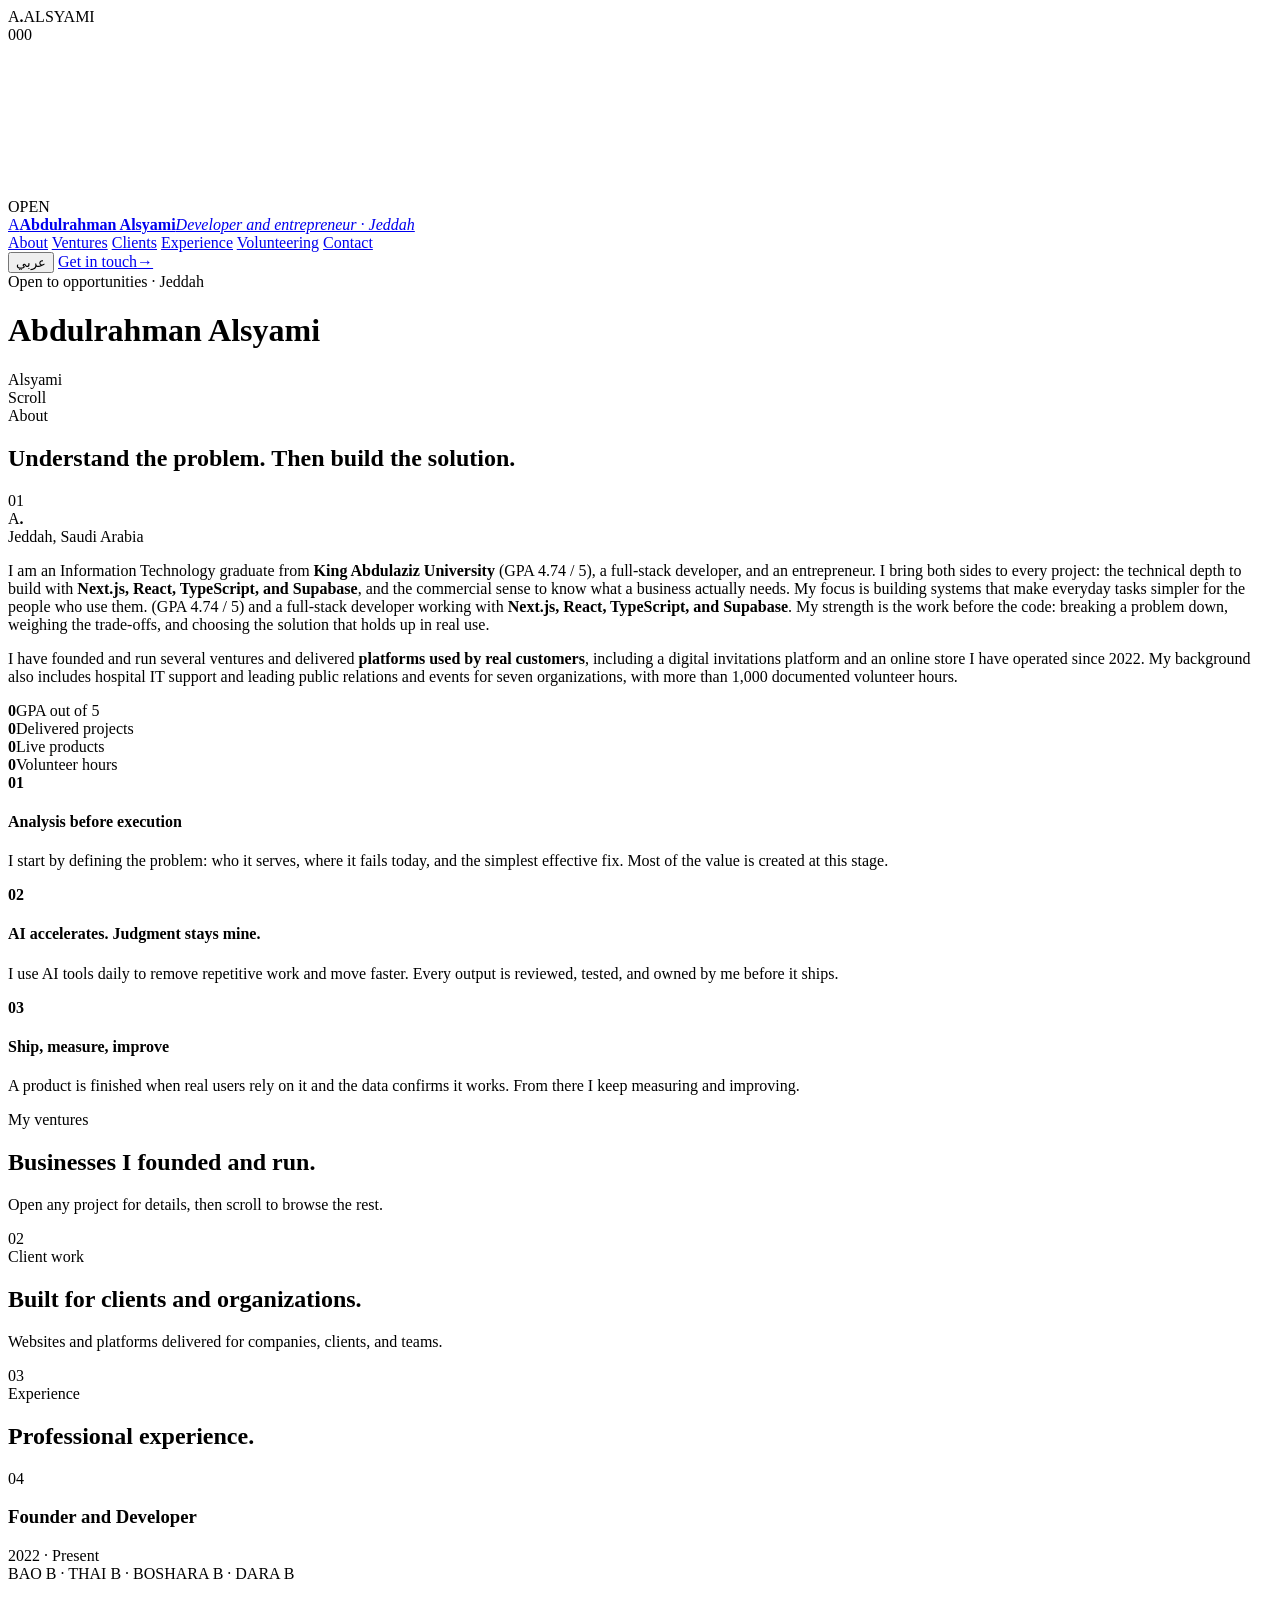
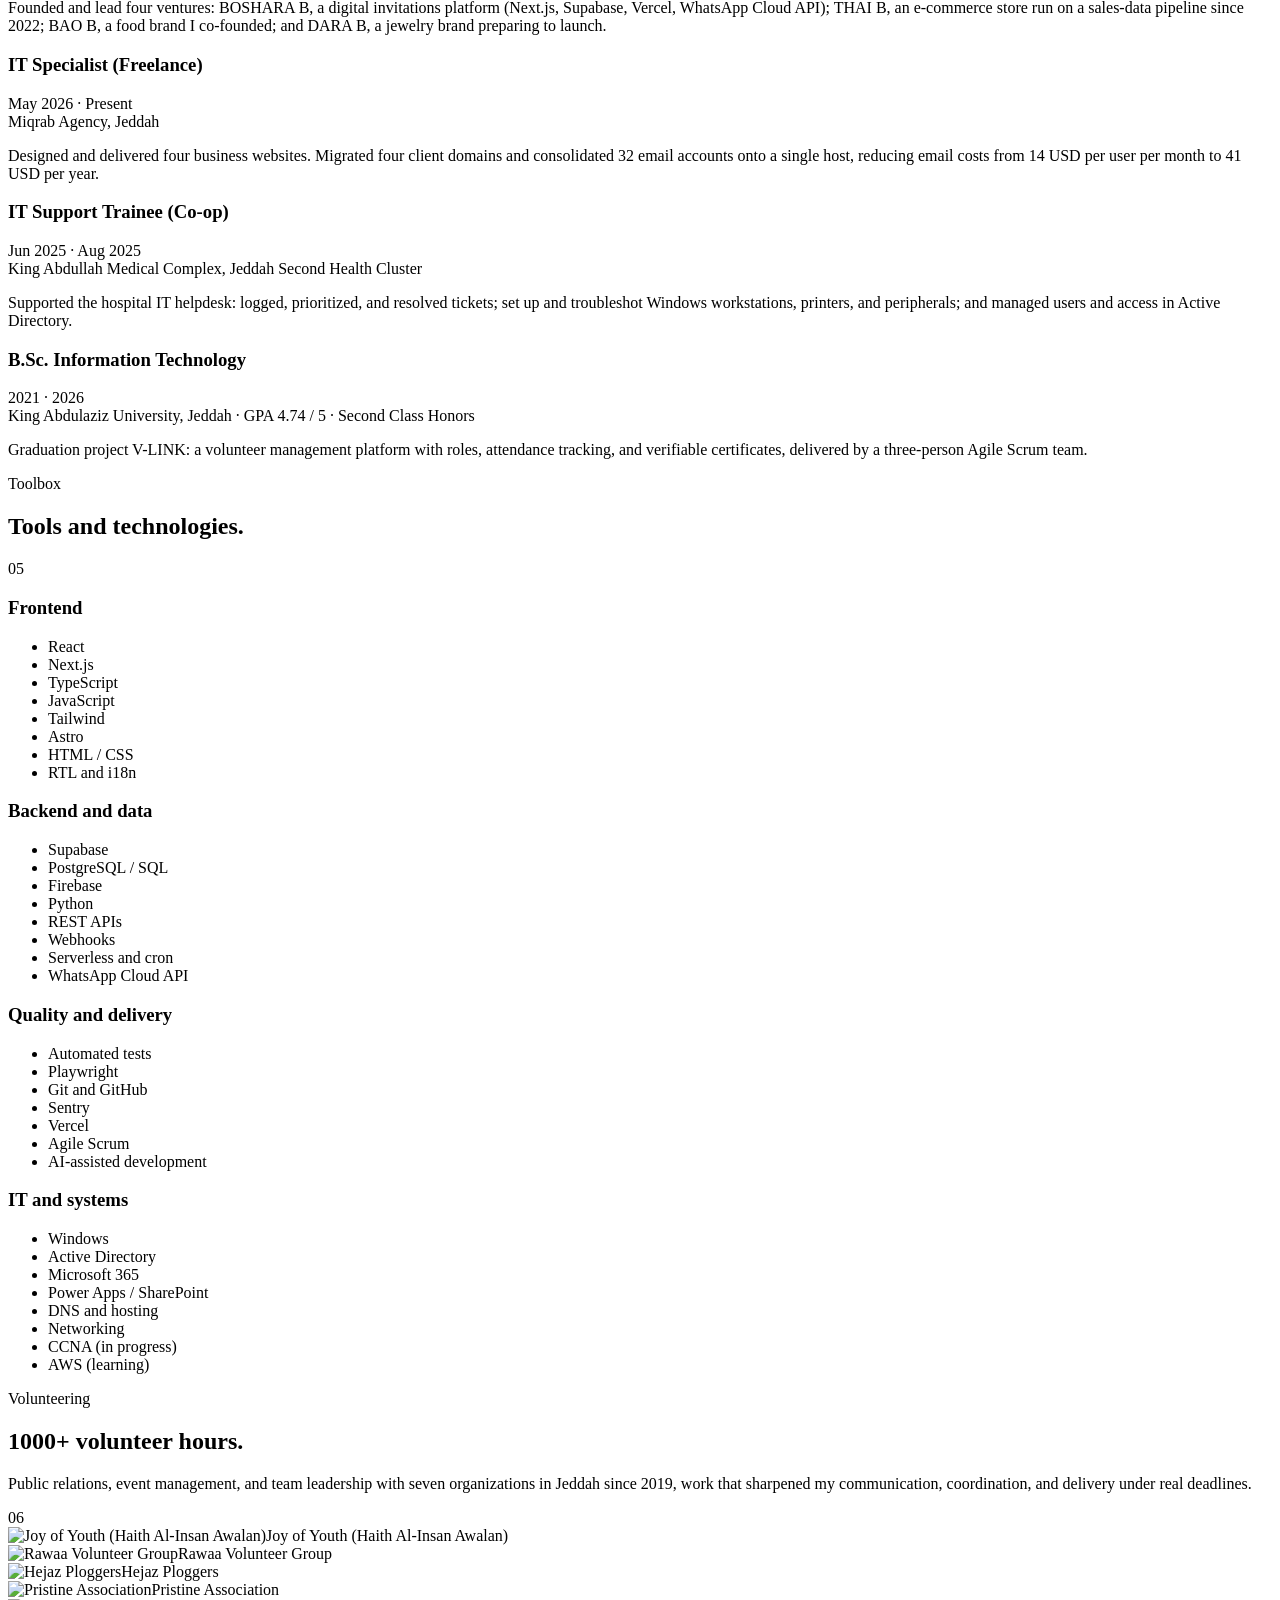
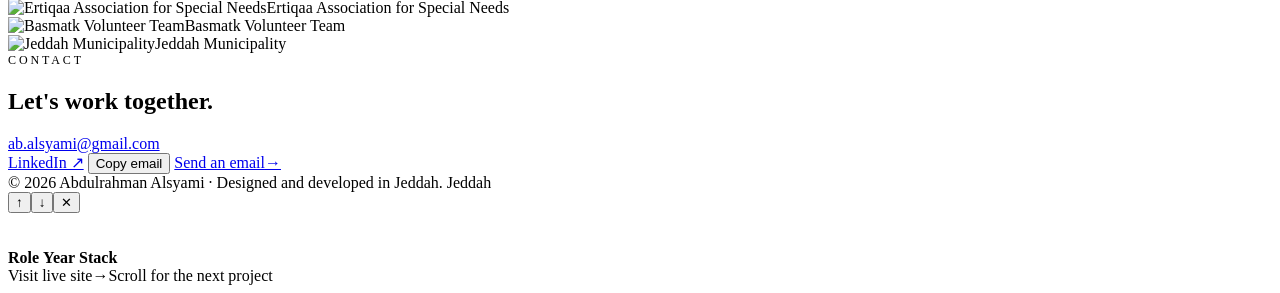
==== commit 4c541a6e: "One swipe per hero stage on touch, modal flows into next section, remove tech strip, business tone" ====
--- a/src/index.html
+++ b/src/index.html
@@ -25,7 +25,7 @@
 <div class="cur"><span>OPEN</span></div><div class="cur-d"></div>
 
 <nav id="nav">
-  <a href="#hero" class="brand" aria-label="Home"><span class="mark">A</span><span class="bname"><b data-en="Abdulrahman Alsyami" data-ar="عبدالرحمن السيامي">Abdulrahman Alsyami</b><i data-en="Full-stack developer · Jeddah" data-ar="مطوّر ويب متكامل · جدة">Full-stack developer · Jeddah</i></span></a>
+  <a href="#hero" class="brand" aria-label="Home"><span class="mark">A</span><span class="bname"><b data-en="Abdulrahman Alsyami" data-ar="عبدالرحمن السيامي">Abdulrahman Alsyami</b><i data-en="Developer and entrepreneur · Jeddah" data-ar="مطوّر ورائد أعمال · جدة">Developer and entrepreneur · Jeddah</i></span></a>
   <div class="nlinks" id="navLinks">
     <span class="ind"></span>
     <a href="#about" data-en="About" data-ar="نبذة">About</a>
@@ -55,13 +55,6 @@
   </header>
   </div>
 
-  <div class="marq" aria-hidden="true">
-    <div class="marq-track">
-      <span>Next.js</span><span>React</span><span>TypeScript</span><span>Supabase</span><span>Vercel</span><span>Python</span><span>SQL</span><span>WhatsApp Cloud API</span><span>Playwright</span><span>Firebase</span><span>Tailwind</span><span>Astro</span><span>Power Apps</span><span>AI-assisted development</span>
-      <span>Next.js</span><span>React</span><span>TypeScript</span><span>Supabase</span><span>Vercel</span><span>Python</span><span>SQL</span><span>WhatsApp Cloud API</span><span>Playwright</span><span>Firebase</span><span>Tailwind</span><span>Astro</span><span>Power Apps</span><span>AI-assisted development</span>
-    </div>
-  </div>
-
   <section id="about">
     <div class="wrap">
       <div class="sh">
@@ -76,7 +69,7 @@
           <div class="badge"><i></i><span data-en="Jeddah, Saudi Arabia" data-ar="جدة، السعودية">Jeddah, Saudi Arabia</span></div>
         </div>
         <div class="about-txt">
-          <p class="reveal" data-html data-en="I am an Information Technology graduate from &lt;strong&gt;King Abdulaziz University&lt;/strong&gt; (GPA 4.74 / 5) and a full-stack developer working with &lt;strong&gt;Next.js, React, TypeScript, and Supabase&lt;/strong&gt;. My strength is the work before the code: breaking a problem down, weighing the trade-offs, and choosing the solution that holds up in real use." data-ar="خريج تقنية معلومات من &lt;strong&gt;جامعة الملك عبدالعزيز&lt;/strong&gt; بمعدل 4.74 من 5، ومطوّر ويب متكامل أعمل بـ &lt;strong&gt;Next.js وReact وTypeScript وSupabase&lt;/strong&gt;. تكمن قوتي فيما يسبق كتابة الكود: تحليل المشكلة، وموازنة الخيارات، واختيار الحل الذي يصمد أمام الاستخدام الفعلي.">I am an Information Technology graduate from <strong>King Abdulaziz University</strong> (GPA 4.74 / 5) and a full-stack developer working with <strong>Next.js, React, TypeScript, and Supabase</strong>. My strength is the work before the code: breaking a problem down, weighing the trade-offs, and choosing the solution that holds up in real use.</p>
+          <p class="reveal" data-html data-en="I am an Information Technology graduate from <strong>King Abdulaziz University</strong> (GPA 4.74 / 5), a full-stack developer, and an entrepreneur. I bring both sides to every project: the technical depth to build with <strong>Next.js, React, TypeScript, and Supabase</strong>, and the commercial sense to know what a business actually needs. My focus is building systems that make everyday tasks simpler for the people who use them." data-ar="خريج تقنية معلومات من <strong>جامعة الملك عبدالعزيز</strong> بمعدل 4.74 من 5، مطوّر ويب متكامل ورائد أعمال. أجمع في كل مشروع بين جانبين: العمق التقني للبناء بـ <strong>Next.js وReact وTypeScript وSupabase</strong>، والحسّ التجاري لفهم ما يحتاجه النشاط فعلاً. أركّز على بناء أنظمة تسهّل حياة الناس وتختصر عليهم مهامهم اليومية.">I am an Information Technology graduate from <strong>King Abdulaziz University</strong> (GPA 4.74 / 5), a full-stack developer, and an entrepreneur. I bring both sides to every project: the technical depth to build with <strong>Next.js, React, TypeScript, and Supabase</strong>, and the commercial sense to know what a business actually needs. My focus is building systems that make everyday tasks simpler for the people who use them.</strong> (GPA 4.74 / 5) and a full-stack developer working with <strong>Next.js, React, TypeScript, and Supabase</strong>. My strength is the work before the code: breaking a problem down, weighing the trade-offs, and choosing the solution that holds up in real use.</p>
           <p class="reveal" data-html data-en="I have founded and run several ventures and delivered &lt;strong&gt;platforms used by real customers&lt;/strong&gt;, including a digital invitations platform and an online store I have operated since 2022. My background also includes hospital IT support and leading public relations and events for seven organizations, with more than 1,000 documented volunteer hours." data-ar="أسّست وأدرت عدة مشاريع تجارية، وأطلقت &lt;strong&gt;منصّات يستخدمها عملاء فعليون&lt;/strong&gt;، منها منصّة للدعوات الرقمية ومتجر إلكتروني أديره منذ 2022. وتشمل خبرتي الدعم الفني في بيئة مستشفى، وقيادة العلاقات العامة والفعاليات في سبع جهات بأكثر من 1000 ساعة تطوّع موثّقة.">I have founded and run several ventures and delivered <strong>platforms used by real customers</strong>, including a digital invitations platform and an online store I have operated since 2022. My background also includes hospital IT support and leading public relations and events for seven organizations, with more than 1,000 documented volunteer hours.</p>
           <div class="stats">
             <div class="stat"><b data-n="4.74" data-dec="2">0</b><span data-en="GPA out of 5" data-ar="المعدل من 5">GPA out of 5</span></div>
@@ -218,7 +211,7 @@
         <b data-en="Year" data-ar="السنة">Year</b><span id="mYear"></span>
         <b data-en="Stack" data-ar="التقنيات">Stack</b><div class="tags" id="mTags"></div>
       </div>
-      <div class="m-actions"><a class="btn pri sm" id="mVisit" target="_blank" rel="noopener"><span data-en="Visit live site" data-ar="زُر الموقع الحيّ">Visit live site</span><span class="arr">→</span></a><span class="m-hint" data-en="Scroll for the next project" data-ar="مرّر للمشروع التالي">Scroll for the next project</span></div>
+      <div class="m-actions"><a class="btn pri sm" id="mVisit" target="_blank" rel="noopener"><span data-en="Visit live site" data-ar="زُر الموقع الحيّ">Visit live site</span><span class="arr">→</span></a><span class="m-hint" id="mHint" data-en="Scroll for the next project" data-ar="مرّر للمشروع التالي">Scroll for the next project</span></div>
     </div>
   </div>
 </div>
